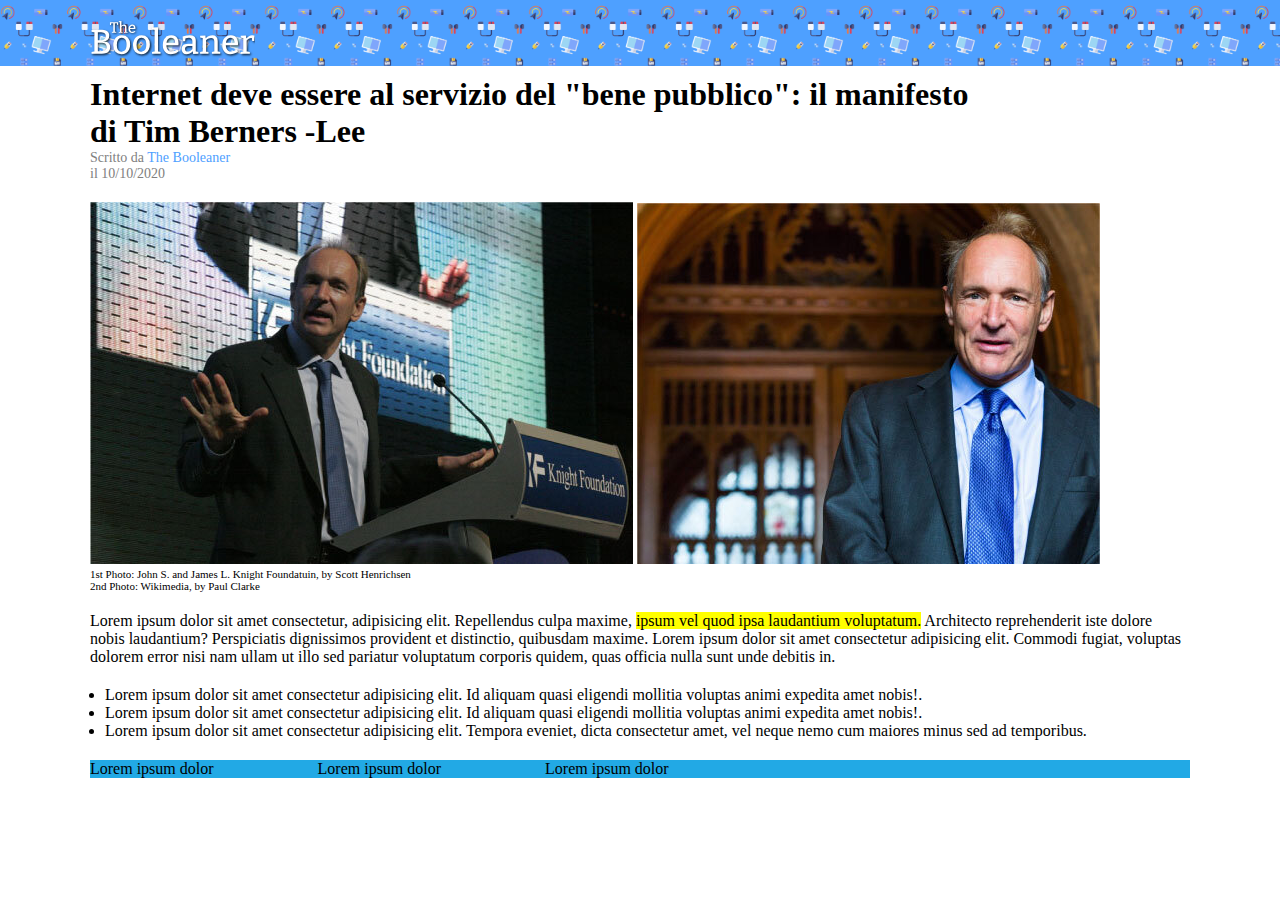
==== index.html @ 6bf88277 "booleaner-work-5.0" ====
<!DOCTYPE html>
<html lang="it">
<head>
    <meta charset="UTF-8">
    <meta http-equiv="X-UA-Compatible" content="IE=edge">
    <meta name="viewport" content="width=device-width, initial-scale=1.0">
    <link rel="stylesheet" href="./css/style.css">
    <title>Booleaner-Page</title>
</head>
<body>
    <!-- inizio pagina con intestazione logo con il suo background image -->
    <header>
        <!-- sezione dell'intestazione con logo e sfondo  -->
        <div>
            <div class="sfondo">
                <div class="contenitore">
                    <img src="./img/logo.svg" alt="Logo booleaner">
                </div>  
            </div>
        </div>  
        <div class="contenitore">
            <!-- sezione intestazione con il titolo e sottotitolo  -->
            <section>
                <div class="tittle">
                    <h1>Internet deve essere al servizio del "bene pubblico": il manifesto di Tim Berners -Lee</h1>
                    <div>Scritto da <span id="subtittle">The Booleaner</span> <br> il 10/10/2020</div>
                </div>
            </section>
        </div>
    </header>
    <!-- parte principale della pagina con foto e testo -->
    <main>
        <div class="contenitore">
            <!-- le due immagini con la loto intestazione sotto e testo del paragrafo, dentro ad il div che li centra  -->
            <div class="immagini">
                <img src="./img/tim-1.jpg" alt="Tim prima foto">
                <img src="./img/tim-2.jpg" alt="Tim seconda foto">
                <div id="text-space">1st Photo: John S. and James L. Knight Foundatuin, by Scott Henrichsen <br> 2nd Photo: Wikimedia, by Paul Clarke</div>
                <p>Lorem ipsum dolor sit amet consectetur, adipisicing elit. Repellendus culpa maxime, <span class="evidenziato">ipsum vel quod ipsa laudantium voluptatum.</span> Architecto reprehenderit iste dolore nobis laudantium? Perspiciatis dignissimos provident et distinctio, quibusdam maxime. Lorem ipsum dolor sit amet consectetur adipisicing elit. Commodi fugiat, voluptas dolorem error nisi nam ullam ut illo sed pariatur voluptatum corporis quidem, quas officia nulla sunt unde debitis in.</p>
            </div>
            <!-- inizio lista non numerata con il suo div contenitore per poi mettere il margine -->
            <div class="lista">
                <ul>
                    <li>Lorem ipsum dolor sit amet consectetur adipisicing elit. Id aliquam quasi eligendi mollitia voluptas animi expedita amet nobis!.</li>
                    <li>Lorem ipsum dolor sit amet consectetur adipisicing elit. Id aliquam quasi eligendi mollitia voluptas animi expedita amet nobis!.</li>
                    <li>Lorem ipsum dolor sit amet consectetur adipisicing elit. Tempora eveniet, dicta consectetur amet, vel neque nemo cum maiores minus sed ad temporibus.</li>
                </ul>
            </div>
        <!-- inizio tabella del main  -->
        <div class="tabella-colore">
            <div id="table-uno">Lorem ipsum dolor</div>
            <div class="table">Lorem ipsum dolor</div>
            <div class="table">Lorem ipsum dolor</div>
        </div>
    
        </div>
    </main>
</body>
</html>
---- css/style.css ----
*{
    margin:0;
    box-sizing: border-box;
}
.sfondo{
    background: #4ea0ff url('../img/pattern.png');
    background-size: contain;
}
.sfondo img{
    width:15%;
    margin-top: 20px;
}
.contenitore{
   width: 1100px;
   margin:auto;
}
h1{
    width:80%;
    margin-top: 10px;
    margin-bottom: 0px;
}
.tittle>div{
    font-size: 14px;
    color:gray;
}
#subtittle{
    color:#4ea0ff ;
}
.immagini{
    margin-top: 20px;
}
#text-space{
    font-size: 11px;
}
.immagini p{
    margin-top: 20px;
}
.evidenziato{
   background-color: yellow;
}
.lista{
    text-align: left;
    margin-top: 20px;
}
ul{
    padding-left:15px; 
    margin-bottom: 20px;
}
#table-uno{
    display:inline-block;
    margin-left: 0;
}
.table{
    margin-left: 100px;
    display:inline-block;
}
.tabella-colore{
    background-color: #22a9e5;
}
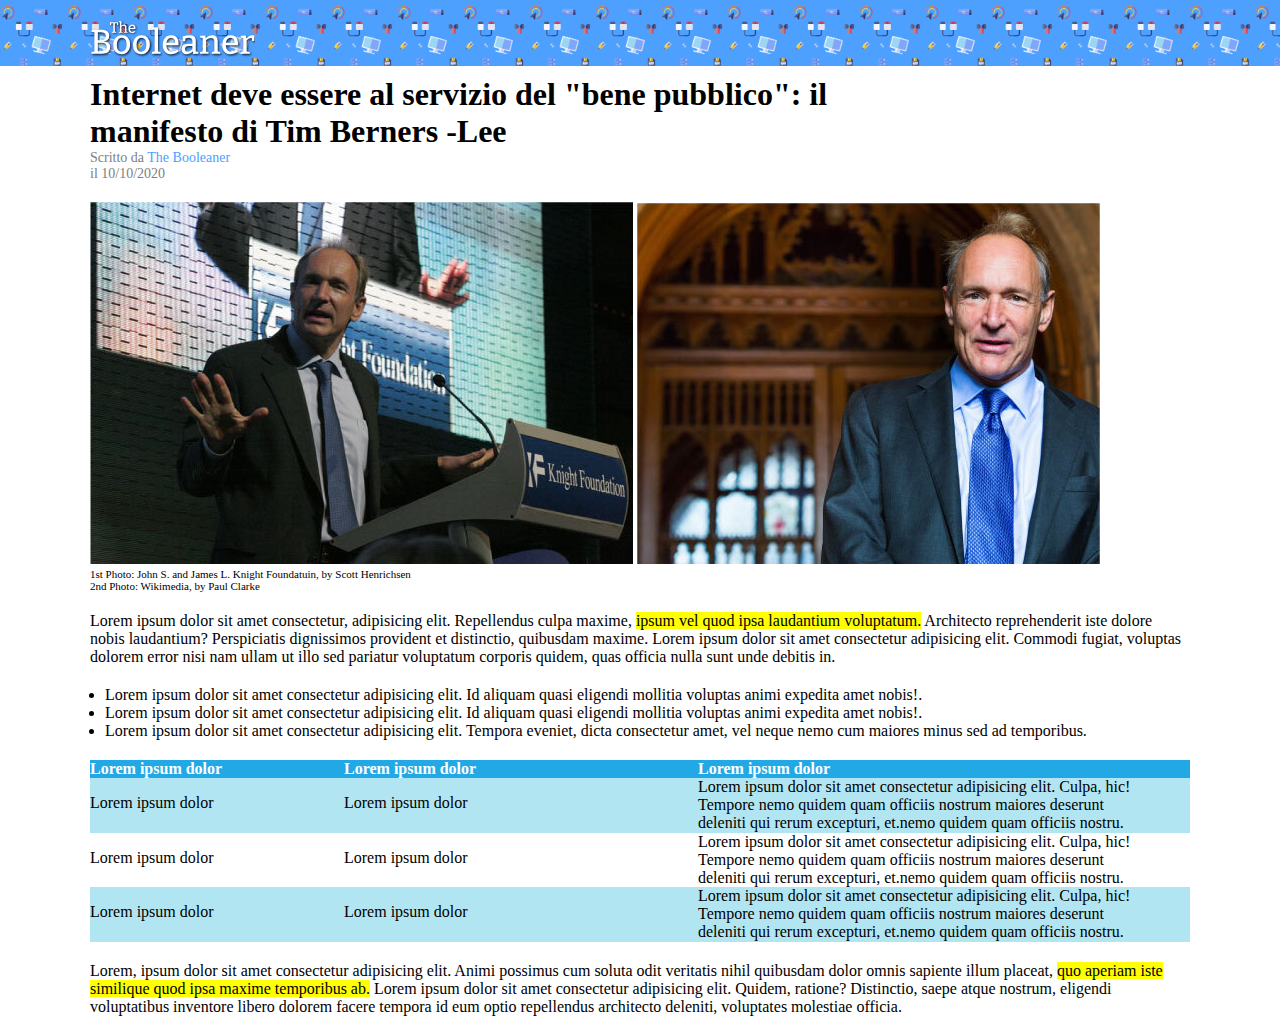
==== commit 7b3f6c2e: "booleaner-work-7.0" ====
--- a/index.html
+++ b/index.html
@@ -22,7 +22,7 @@
             <!-- sezione intestazione con il titolo e sottotitolo  -->
             <section>
                 <div class="tittle">
-                    <h1>Internet deve essere al servizio del "bene pubblico": il manifesto di Tim Berners -Lee</h1>
+                    <h1>Internet deve essere al servizio del "bene pubblico": il <br> manifesto di Tim Berners -Lee</h1>
                     <div>Scritto da <span id="subtittle">The Booleaner</span> <br> il 10/10/2020</div>
                 </div>
             </section>
@@ -46,14 +46,39 @@
                     <li>Lorem ipsum dolor sit amet consectetur adipisicing elit. Tempora eveniet, dicta consectetur amet, vel neque nemo cum maiores minus sed ad temporibus.</li>
                 </ul>
             </div>
-        <!-- inizio tabella del main  -->
-        <div class="tabella-colore">
-            <div id="table-uno">Lorem ipsum dolor</div>
-            <div class="table">Lorem ipsum dolor</div>
-            <div class="table">Lorem ipsum dolor</div>
-        </div>
-    
+            <!-- inizio tabella del main  -->
+            <!-- prima linea  -->
+            <div class="tabella-colore">
+                <div class="table-uno"><strong>Lorem ipsum dolor</strong></div>
+                <div class="table"><strong>Lorem ipsum dolor</strong></div>
+                <div class="table"><strong>Lorem ipsum dolor</strong></div>
+            </div>
+            <!-- seconda linea -->
+            <div class="tabella-colore-due">
+                <div class="table-uno uno">Lorem ipsum dolor</div>
+                <div class="table due">Lorem ipsum dolor</div>
+                <div class="table tre">Lorem ipsum dolor sit amet consectetur adipisicing elit. Culpa, hic! Tempore nemo quidem quam officiis nostrum maiores deserunt deleniti qui rerum excepturi, et.nemo quidem quam officiis nostru.</div>
+            </div>
+             <!-- terza linea -->
+             <div class="tabella-colore-bianca">
+                <div class="table-uno uno">Lorem ipsum dolor</div>
+                <div class="table due">Lorem ipsum dolor</div>
+                <div class="table tre">Lorem ipsum dolor sit amet consectetur adipisicing elit. Culpa, hic! Tempore nemo quidem quam officiis nostrum maiores deserunt deleniti qui rerum excepturi, et.nemo quidem quam officiis nostru.</div>
+            </div>
+             <!-- quarta linea -->
+             <div class="tabella-colore-due">
+                <div class="table-uno uno">Lorem ipsum dolor</div>
+                <div class="table due">Lorem ipsum dolor</div>
+                <div class="table tre">Lorem ipsum dolor sit amet consectetur adipisicing elit. Culpa, hic! Tempore nemo quidem quam officiis nostrum maiores deserunt deleniti qui rerum excepturi, et.nemo quidem quam officiis nostru.</div>
+            </div>
+                <div class="ultimo-testo">
+                <p>Lorem, ipsum dolor sit amet consectetur adipisicing elit. Animi possimus cum soluta odit veritatis nihil quibusdam dolor omnis sapiente illum placeat, <span class="evidenziato">quo aperiam iste similique quod ipsa maxime temporibus ab.</span> Lorem ipsum dolor sit amet consectetur adipisicing elit. Quidem, ratione? Distinctio, saepe atque nostrum, eligendi voluptatibus inventore libero dolorem facere tempora id eum optio repellendus architecto deleniti, voluptates molestiae officia.</p>
+            </div>
         </div>
     </main>
+    <footer>
+        
+    </footer>
+
 </body>
 </html>--- a/css/style.css
+++ b/css/style.css
@@ -15,7 +15,6 @@
    margin:auto;
 }
 h1{
-    width:80%;
     margin-top: 10px;
     margin-bottom: 0px;
 }
@@ -46,14 +45,34 @@
     padding-left:15px; 
     margin-bottom: 20px;
 }
-#table-uno{
+.table-uno{
+    width:150px;
     display:inline-block;
     margin-left: 0;
 }
 .table{
+    width:250px;
     margin-left: 100px;
     display:inline-block;
 }
 .tabella-colore{
     background-color: #22a9e5;
+    color: white;
+    
+}
+.tabella-colore-due{
+    background-color: #b2e5f2;
+    width:1100px;
+    height: 55px;
+}
+.tre{
+    width:450px;
+}
+.uno, .due{
+    position:relative;
+    bottom:20px;
+
+}
+.ultimo-testo{
+    margin-top:20px;
 }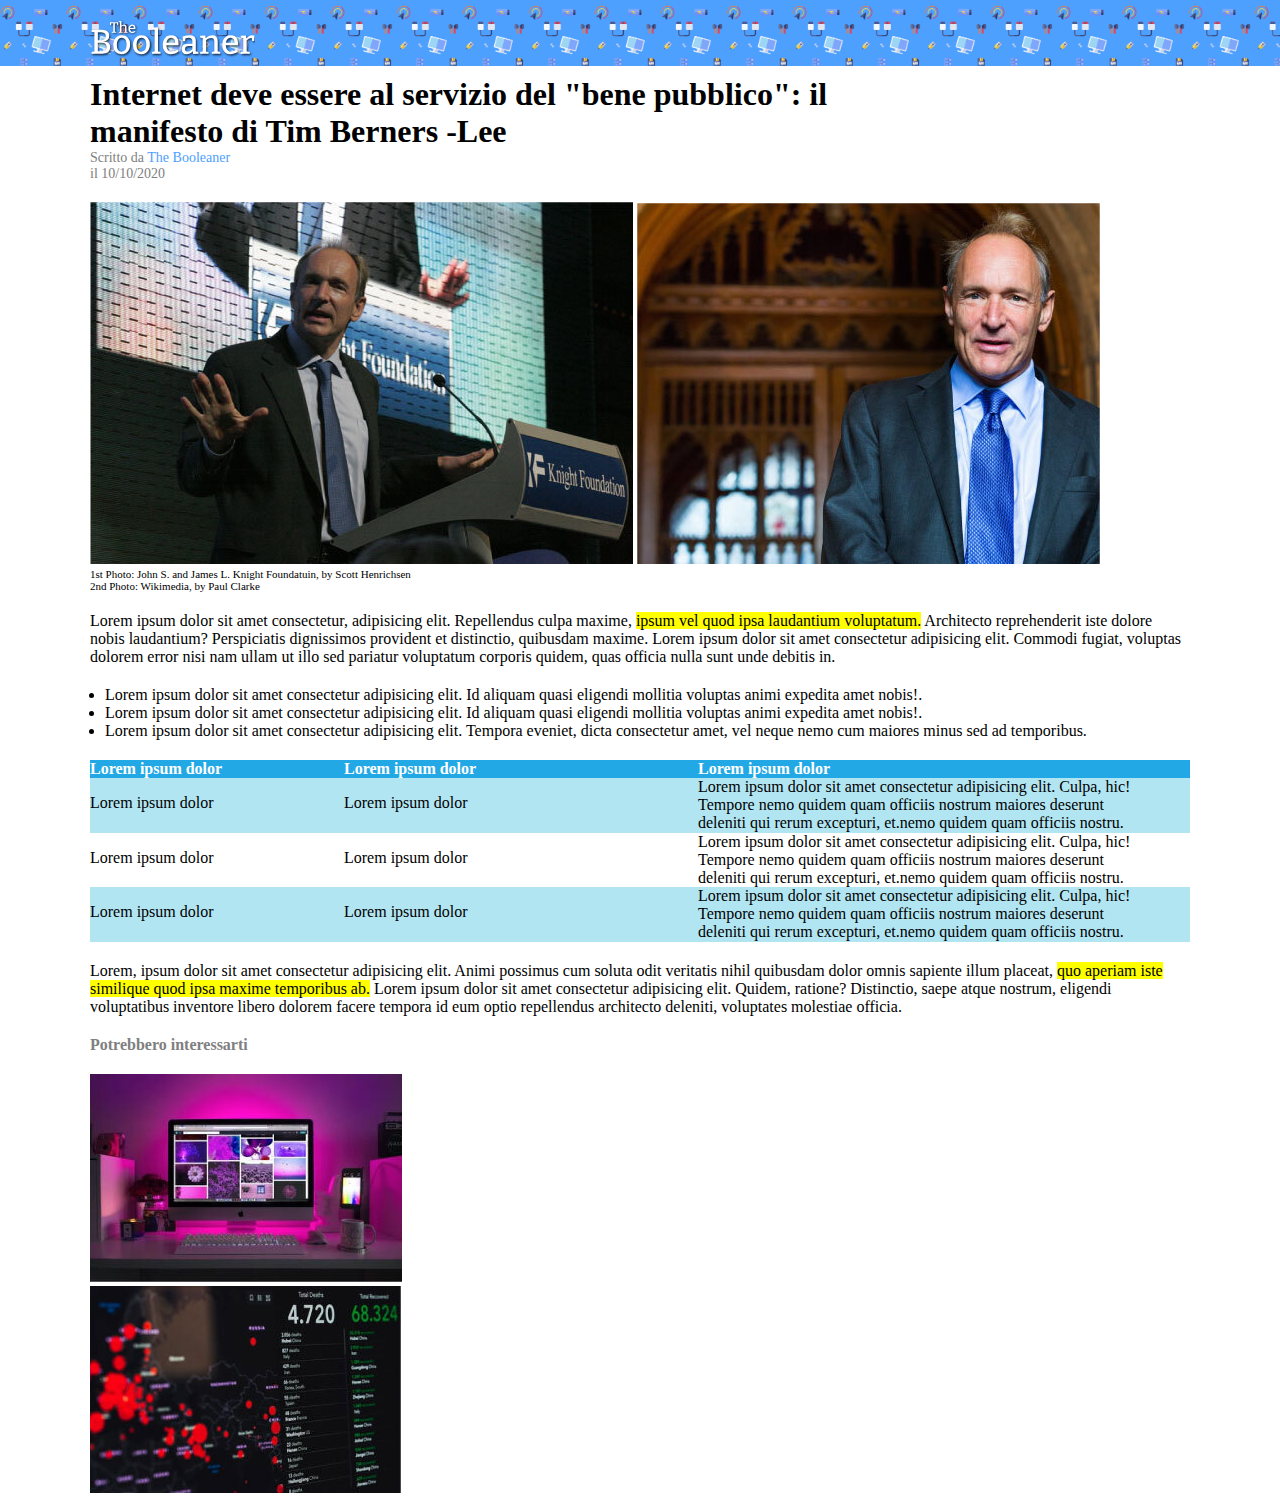
==== commit c603a414: "booleaner-work-8.0" ====
--- a/index.html
+++ b/index.html
@@ -76,8 +76,19 @@
             </div>
         </div>
     </main>
+    <!-- parte finale della pagina, piè di pagina  -->
     <footer>
-        
+        <div class="contenitore">
+        <div class="piedipagina">
+                Potrebbero interessarti
+            </div>
+            <div>
+                <img src="./img/monitor.jpg" alt="Foto monitor">
+            </div>
+            <div>
+                <img src="./img/graph.jpg" alt="Foto grafico">
+            </div>
+        </div>    
     </footer>
 
 </body>
--- a/css/style.css
+++ b/css/style.css
@@ -75,4 +75,10 @@
 }
 .ultimo-testo{
     margin-top:20px;
+}
+.piedipagina{
+    margin-top:20px;
+    margin-bottom: 20px;
+    color:gray;
+    font-weight: bolder;
 }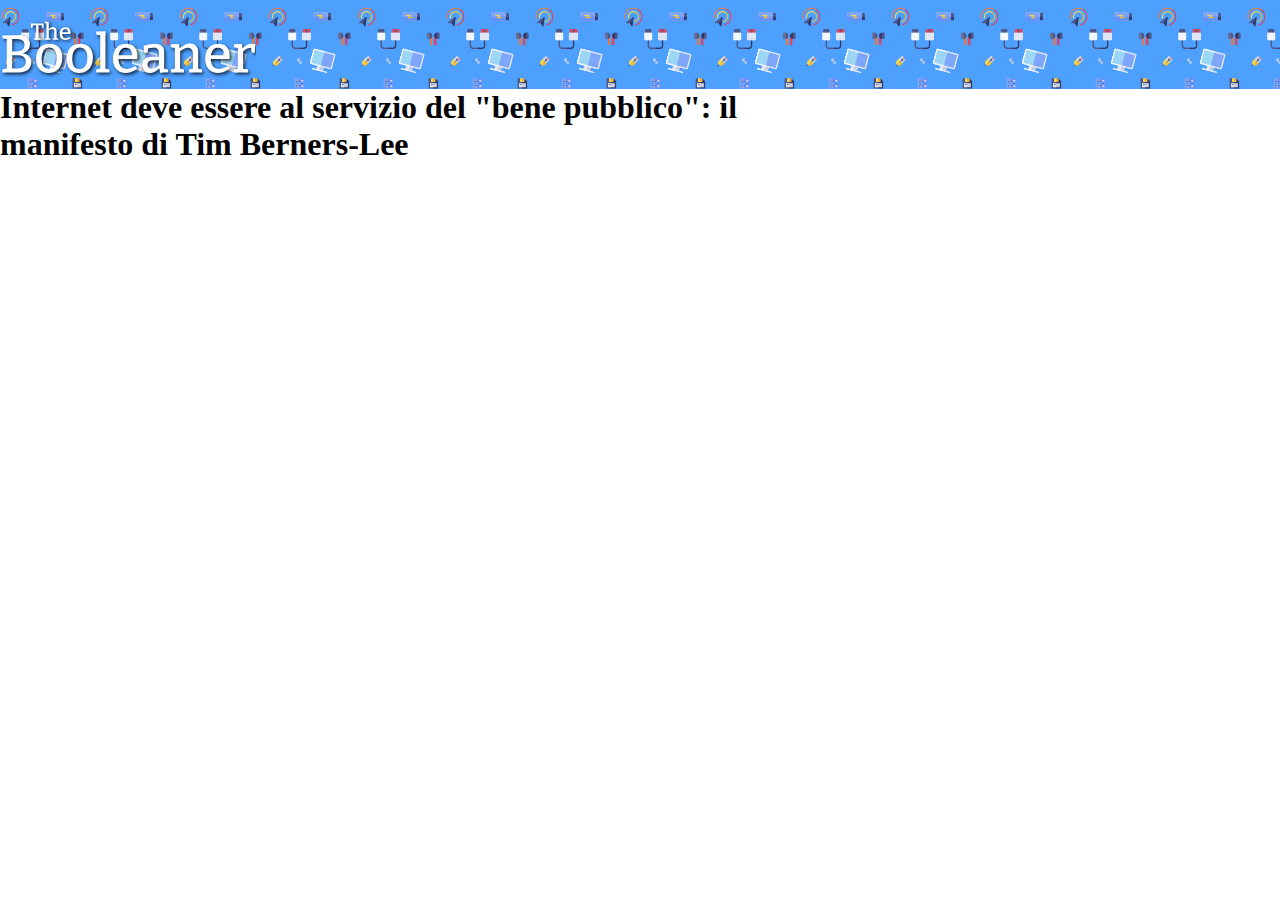
==== commit 93929caa: "refresh-1.0" ====
--- a/index.html
+++ b/index.html
@@ -4,92 +4,20 @@
     <meta charset="UTF-8">
     <meta http-equiv="X-UA-Compatible" content="IE=edge">
     <meta name="viewport" content="width=device-width, initial-scale=1.0">
+    <title>B_T</title>
     <link rel="stylesheet" href="./css/style.css">
-    <title>Booleaner-Page</title>
 </head>
 <body>
-    <!-- inizio pagina con intestazione logo con il suo background image -->
+    <!-- inizio pagina con logo e background image  -->
     <header>
-        <!-- sezione dell'intestazione con logo e sfondo  -->
-        <div>
-            <div class="sfondo">
-                <div class="contenitore">
-                    <img src="./img/logo.svg" alt="Logo booleaner">
-                </div>  
-            </div>
-        </div>  
-        <div class="contenitore">
-            <!-- sezione intestazione con il titolo e sottotitolo  -->
-            <section>
-                <div class="tittle">
-                    <h1>Internet deve essere al servizio del "bene pubblico": il <br> manifesto di Tim Berners -Lee</h1>
-                    <div>Scritto da <span id="subtittle">The Booleaner</span> <br> il 10/10/2020</div>
-                </div>
-            </section>
-        </div>
-    </header>
-    <!-- parte principale della pagina con foto e testo -->
-    <main>
-        <div class="contenitore">
-            <!-- le due immagini con la loto intestazione sotto e testo del paragrafo, dentro ad il div che li centra  -->
-            <div class="immagini">
-                <img src="./img/tim-1.jpg" alt="Tim prima foto">
-                <img src="./img/tim-2.jpg" alt="Tim seconda foto">
-                <div id="text-space">1st Photo: John S. and James L. Knight Foundatuin, by Scott Henrichsen <br> 2nd Photo: Wikimedia, by Paul Clarke</div>
-                <p>Lorem ipsum dolor sit amet consectetur, adipisicing elit. Repellendus culpa maxime, <span class="evidenziato">ipsum vel quod ipsa laudantium voluptatum.</span> Architecto reprehenderit iste dolore nobis laudantium? Perspiciatis dignissimos provident et distinctio, quibusdam maxime. Lorem ipsum dolor sit amet consectetur adipisicing elit. Commodi fugiat, voluptas dolorem error nisi nam ullam ut illo sed pariatur voluptatum corporis quidem, quas officia nulla sunt unde debitis in.</p>
-            </div>
-            <!-- inizio lista non numerata con il suo div contenitore per poi mettere il margine -->
-            <div class="lista">
-                <ul>
-                    <li>Lorem ipsum dolor sit amet consectetur adipisicing elit. Id aliquam quasi eligendi mollitia voluptas animi expedita amet nobis!.</li>
-                    <li>Lorem ipsum dolor sit amet consectetur adipisicing elit. Id aliquam quasi eligendi mollitia voluptas animi expedita amet nobis!.</li>
-                    <li>Lorem ipsum dolor sit amet consectetur adipisicing elit. Tempora eveniet, dicta consectetur amet, vel neque nemo cum maiores minus sed ad temporibus.</li>
-                </ul>
-            </div>
-            <!-- inizio tabella del main  -->
-            <!-- prima linea  -->
-            <div class="tabella-colore">
-                <div class="table-uno"><strong>Lorem ipsum dolor</strong></div>
-                <div class="table"><strong>Lorem ipsum dolor</strong></div>
-                <div class="table"><strong>Lorem ipsum dolor</strong></div>
-            </div>
-            <!-- seconda linea -->
-            <div class="tabella-colore-due">
-                <div class="table-uno uno">Lorem ipsum dolor</div>
-                <div class="table due">Lorem ipsum dolor</div>
-                <div class="table tre">Lorem ipsum dolor sit amet consectetur adipisicing elit. Culpa, hic! Tempore nemo quidem quam officiis nostrum maiores deserunt deleniti qui rerum excepturi, et.nemo quidem quam officiis nostru.</div>
-            </div>
-             <!-- terza linea -->
-             <div class="tabella-colore-bianca">
-                <div class="table-uno uno">Lorem ipsum dolor</div>
-                <div class="table due">Lorem ipsum dolor</div>
-                <div class="table tre">Lorem ipsum dolor sit amet consectetur adipisicing elit. Culpa, hic! Tempore nemo quidem quam officiis nostrum maiores deserunt deleniti qui rerum excepturi, et.nemo quidem quam officiis nostru.</div>
-            </div>
-             <!-- quarta linea -->
-             <div class="tabella-colore-due">
-                <div class="table-uno uno">Lorem ipsum dolor</div>
-                <div class="table due">Lorem ipsum dolor</div>
-                <div class="table tre">Lorem ipsum dolor sit amet consectetur adipisicing elit. Culpa, hic! Tempore nemo quidem quam officiis nostrum maiores deserunt deleniti qui rerum excepturi, et.nemo quidem quam officiis nostru.</div>
-            </div>
-                <div class="ultimo-testo">
-                <p>Lorem, ipsum dolor sit amet consectetur adipisicing elit. Animi possimus cum soluta odit veritatis nihil quibusdam dolor omnis sapiente illum placeat, <span class="evidenziato">quo aperiam iste similique quod ipsa maxime temporibus ab.</span> Lorem ipsum dolor sit amet consectetur adipisicing elit. Quidem, ratione? Distinctio, saepe atque nostrum, eligendi voluptatibus inventore libero dolorem facere tempora id eum optio repellendus architecto deleniti, voluptates molestiae officia.</p>
-            </div>
-        </div>
-    </main>
-    <!-- parte finale della pagina, piè di pagina  -->
-    <footer>
-        <div class="contenitore">
-        <div class="piedipagina">
-                Potrebbero interessarti
-            </div>
-            <div>
-                <img src="./img/monitor.jpg" alt="Foto monitor">
-            </div>
-            <div>
-                <img src="./img/graph.jpg" alt="Foto grafico">
-            </div>
-        </div>    
-    </footer>
-
+       <div class="logo">
+            <img src="./img/logo.svg" alt="Logo Booleaner">
+       </div>
+       
+       <div class="tittle">
+            <h1>Internet deve essere al servizio del "bene pubblico": il <br> manifesto di Tim Berners-Lee</h1>
+       </div>
+   </header>
+    
 </body>
 </html>--- a/css/style.css
+++ b/css/style.css
@@ -2,83 +2,12 @@
     margin:0;
     box-sizing: border-box;
 }
-.sfondo{
-    background: #4ea0ff url('../img/pattern.png');
-    background-size: contain;
-}
-.sfondo img{
-    width:15%;
-    margin-top: 20px;
-}
-.contenitore{
-   width: 1100px;
-   margin:auto;
-}
-h1{
-    margin-top: 10px;
-    margin-bottom: 0px;
-}
-.tittle>div{
-    font-size: 14px;
-    color:gray;
-}
-#subtittle{
-    color:#4ea0ff ;
-}
-.immagini{
-    margin-top: 20px;
-}
-#text-space{
-    font-size: 11px;
-}
-.immagini p{
-    margin-top: 20px;
-}
-.evidenziato{
-   background-color: yellow;
-}
-.lista{
-    text-align: left;
-    margin-top: 20px;
-}
-ul{
-    padding-left:15px; 
-    margin-bottom: 20px;
-}
-.table-uno{
-    width:150px;
-    display:inline-block;
-    margin-left: 0;
-}
-.table{
-    width:250px;
-    margin-left: 100px;
-    display:inline-block;
-}
-.tabella-colore{
-    background-color: #22a9e5;
-    color: white;
-    
-}
-.tabella-colore-due{
-    background-color: #b2e5f2;
-    width:1100px;
-    height: 55px;
-}
-.tre{
-    width:450px;
-}
-.uno, .due{
-    position:relative;
-    bottom:20px;
-
-}
-.ultimo-testo{
+.logo>img{
+    width:20%;
     margin-top:20px;
 }
-.piedipagina{
-    margin-top:20px;
-    margin-bottom: 20px;
-    color:gray;
-    font-weight: bolder;
+.logo{
+    background-image:url('../img/pattern.png');
+    background-size:contain;
+    background-color: #4ea0ff;
 }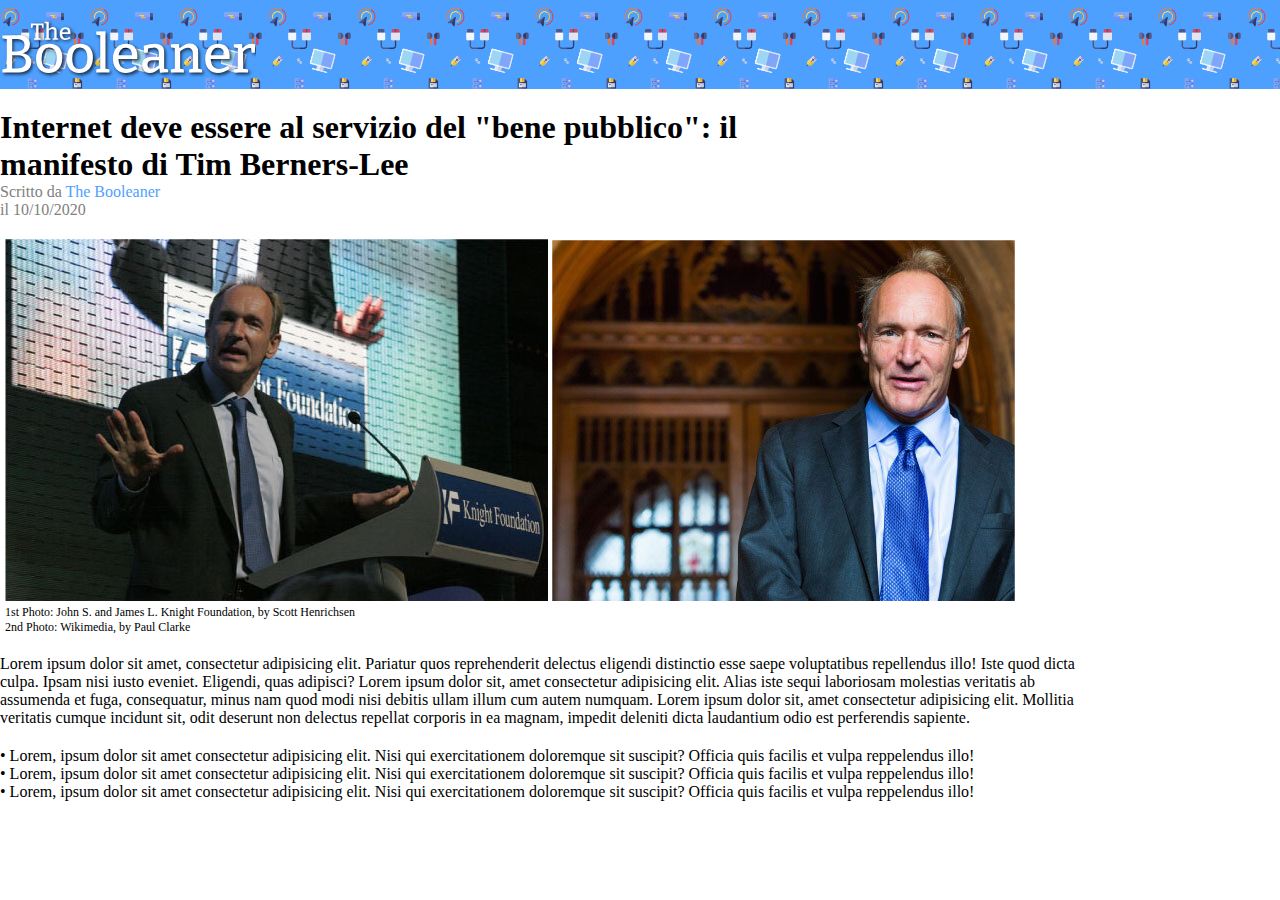
==== commit deca8682: "refresh-2.0" ====
--- a/index.html
+++ b/index.html
@@ -17,7 +17,44 @@
        <div class="tittle">
             <h1>Internet deve essere al servizio del "bene pubblico": il <br> manifesto di Tim Berners-Lee</h1>
        </div>
-   </header>
+       <div class="subtittle">
+            Scritto da <span id="details">The Booleaner</span> <br> il 10/10/2020
+       </div>
+    </header>
+    <!-- inizio parte principale pagina con le immagini  -->
+    <main>
+        <!-- prima sezione con foto e descrizione  -->
+        <section>
+            <div class="photo">
+                <img src="./img/tim-1.jpg" alt="">
+                <img src="./img/tim-2.jpg" alt="">
+                <div id="descrizione">
+                    1st Photo: John S. and James L. Knight Foundation, by Scott Henrichsen <br> 2nd Photo: Wikimedia, by Paul Clarke
+                </div>
+            </div>
+       </section>
+       <!-- testo principale  -->
+       <section>
+           <p class="text-part">
+               Lorem ipsum dolor sit amet, consectetur adipisicing elit. Pariatur quos reprehenderit delectus eligendi distinctio esse saepe voluptatibus repellendus illo! Iste quod dicta culpa. Ipsam nisi iusto eveniet. Eligendi, quas adipisci? Lorem ipsum dolor sit, amet consectetur adipisicing elit. Alias iste sequi laboriosam molestias veritatis ab assumenda et fuga, consequatur, minus nam quod modi nisi debitis ullam illum cum autem numquam. Lorem ipsum dolor sit, amet consectetur adipisicing elit. Mollitia veritatis cumque incidunt sit, odit deserunt non delectus repellat corporis in ea magnam, impedit deleniti dicta laudantium odio est perferendis sapiente.
+           </p>
+       </section>
+       <!-- lista non numerata -->
+       <section>
+            <div class="lista uno">
+                &#8226; Lorem, ipsum dolor sit amet consectetur adipisicing elit. Nisi qui exercitationem doloremque sit suscipit? Officia quis facilis et vulpa reppelendus illo!
+            </div>
+            <div class="lista">
+                &#8226; Lorem, ipsum dolor sit amet consectetur adipisicing elit. Nisi qui exercitationem doloremque sit suscipit? Officia quis facilis et vulpa reppelendus illo!
+            </div>
+            <div class="lista">
+                &#8226; Lorem, ipsum dolor sit amet consectetur adipisicing elit. Nisi qui exercitationem doloremque sit suscipit? Officia quis facilis et vulpa reppelendus illo!
+            </div>
+       </section>
+       
+        
+        
+    </main>
     
 </body>
 </html>--- a/css/style.css
+++ b/css/style.css
@@ -10,4 +10,34 @@
     background-image:url('../img/pattern.png');
     background-size:contain;
     background-color: #4ea0ff;
+}
+.margine-sinistro{
+    margin-left:100px;
+    background-color: red;
+}
+.tittle{
+    margin-top:20px
+}
+.subtittle{
+    color:gray;
+}
+#details{
+    color:#4ea0ff;
+}
+.photo{
+    margin-left:5px;
+    margin-top: 20px;
+}
+#descrizione{
+    font-size:12px;
+}
+.text-part{
+    width: 1100px;
+    margin-top:20px;
+}
+.lista{
+    width:1100px;
+}
+.uno{
+    margin-top:20px;
 }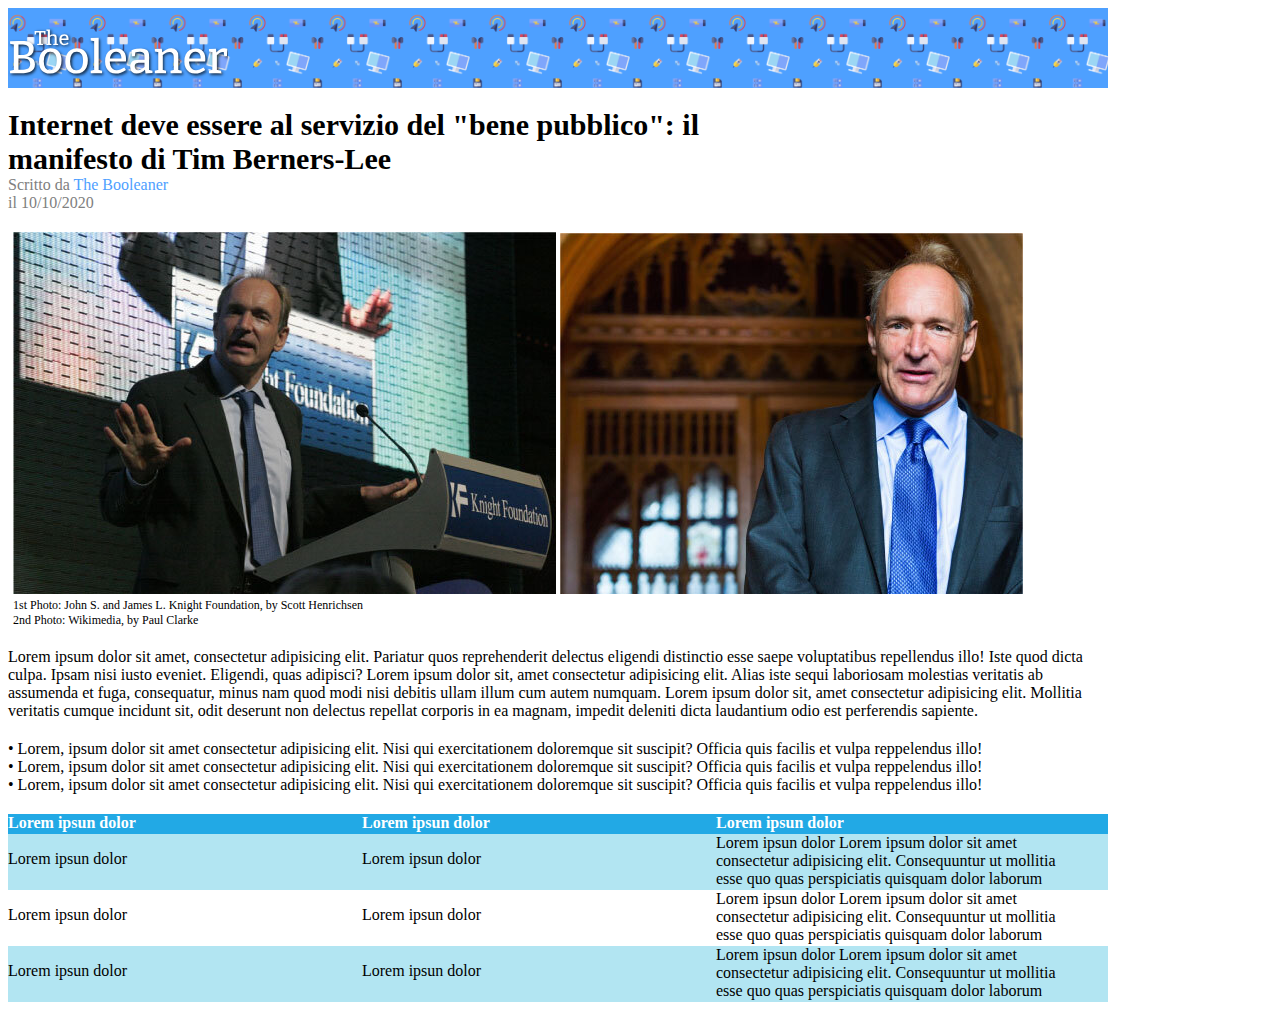
==== commit 27a72816: "refresh-3.0" ====
--- a/index.html
+++ b/index.html
@@ -15,7 +15,7 @@
        </div>
        
        <div class="tittle">
-            <h1>Internet deve essere al servizio del "bene pubblico": il <br> manifesto di Tim Berners-Lee</h1>
+            Internet deve essere al servizio del "bene pubblico": il <br> manifesto di Tim Berners-Lee
        </div>
        <div class="subtittle">
             Scritto da <span id="details">The Booleaner</span> <br> il 10/10/2020
@@ -51,10 +51,72 @@
                 &#8226; Lorem, ipsum dolor sit amet consectetur adipisicing elit. Nisi qui exercitationem doloremque sit suscipit? Officia quis facilis et vulpa reppelendus illo!
             </div>
        </section>
-       
+       <!-- sezione della tabella  -->
+       <!-- prima riga  -->
+       <div class="colore-riga">
+            <!-- 1 -->
+            <div class="thead">
+                Lorem ipsun dolor
+            </div>
+            <!-- 2 -->
+            <div class="thead">
+                Lorem ipsun dolor
+            </div>
+            <!-- 3 -->
+            <div class="thead">
+                Lorem ipsun dolor
+            </div>
+        </div>
+        <!-- seconda riga  -->
+        <div class="colore-riga-seconda">
+            <!-- 1 -->
+            <div class="thead due centro">
+                Lorem ipsun dolor
+            </div>
+            <!-- 2 -->
+            <div class="thead due centro">
+                Lorem ipsun dolor
+            </div>
+            <!-- 3 -->
+            <div class="thead due">
+                Lorem ipsun dolor Lorem ipsum dolor sit amet consectetur adipisicing elit. Consequuntur ut mollitia esse quo quas perspiciatis quisquam dolor laborum 
+            </div>
+        </div>
+        <!-- terza riga  -->
+        <div class="colore-riga-terza">
+            <!-- 1 -->
+            <div class="thead due centro">
+                Lorem ipsun dolor
+            </div>
+            <!-- 2 -->
+            <div class="thead due centro">
+                Lorem ipsun dolor
+            </div>
+            <!-- 3 -->
+            <div class="thead due">
+                Lorem ipsun dolor Lorem ipsum dolor sit amet consectetur adipisicing elit. Consequuntur ut mollitia esse quo quas perspiciatis quisquam dolor laborum 
+            </div>
+        </div>
+        <!-- quarta riga  -->
+        <div class="colore-riga-seconda">
+            <!-- 1 -->
+            <div class="thead due centro">
+                Lorem ipsun dolor
+            </div>
+            <!-- 2 -->
+            <div class="thead due centro">
+                Lorem ipsun dolor
+            </div>
+            <!-- 3 -->
+            <div class="thead due">
+                Lorem ipsun dolor Lorem ipsum dolor sit amet consectetur adipisicing elit. Consequuntur ut mollitia esse quo quas perspiciatis quisquam dolor laborum 
+            </div>
+        </div>
+    </main>
+    <!-- fine pagina con un testo e informazioni di interesse -->
+    <footer>
         
-        
-    </main>
+    </footer>
     
 </body>
 </html>--- a/css/style.css
+++ b/css/style.css
@@ -1,12 +1,14 @@
-*{
+/* *{
     margin:0;
     box-sizing: border-box;
-}
+} */
+
 .logo>img{
     width:20%;
     margin-top:20px;
 }
 .logo{
+    width:1100px;
     background-image:url('../img/pattern.png');
     background-size:contain;
     background-color: #4ea0ff;
@@ -16,6 +18,8 @@
     background-color: red;
 }
 .tittle{
+    font-size:30px;
+    font-weight: bold;
     margin-top:20px
 }
 .subtittle{
@@ -40,4 +44,33 @@
 }
 .uno{
     margin-top:20px;
+}
+.colore-riga{
+    width:1100px;
+    background-color: #22a9e5;
+    margin-top:20px;
+}
+.thead{
+    display: inline-block;
+    width:350px;
+    height:20px;
+    font-weight: bold;
+    color:white;
+}
+.colore-riga-seconda{
+    width:1100px;
+    background-color: #b2e5f2;
+}
+.due{
+    font-weight: normal;
+    color:black;
+   
+}
+.centro{
+    position:relative;
+    bottom:20px;
+}
+.colore-riga-terza{
+    width:1100px;
+    background-color:white;
 }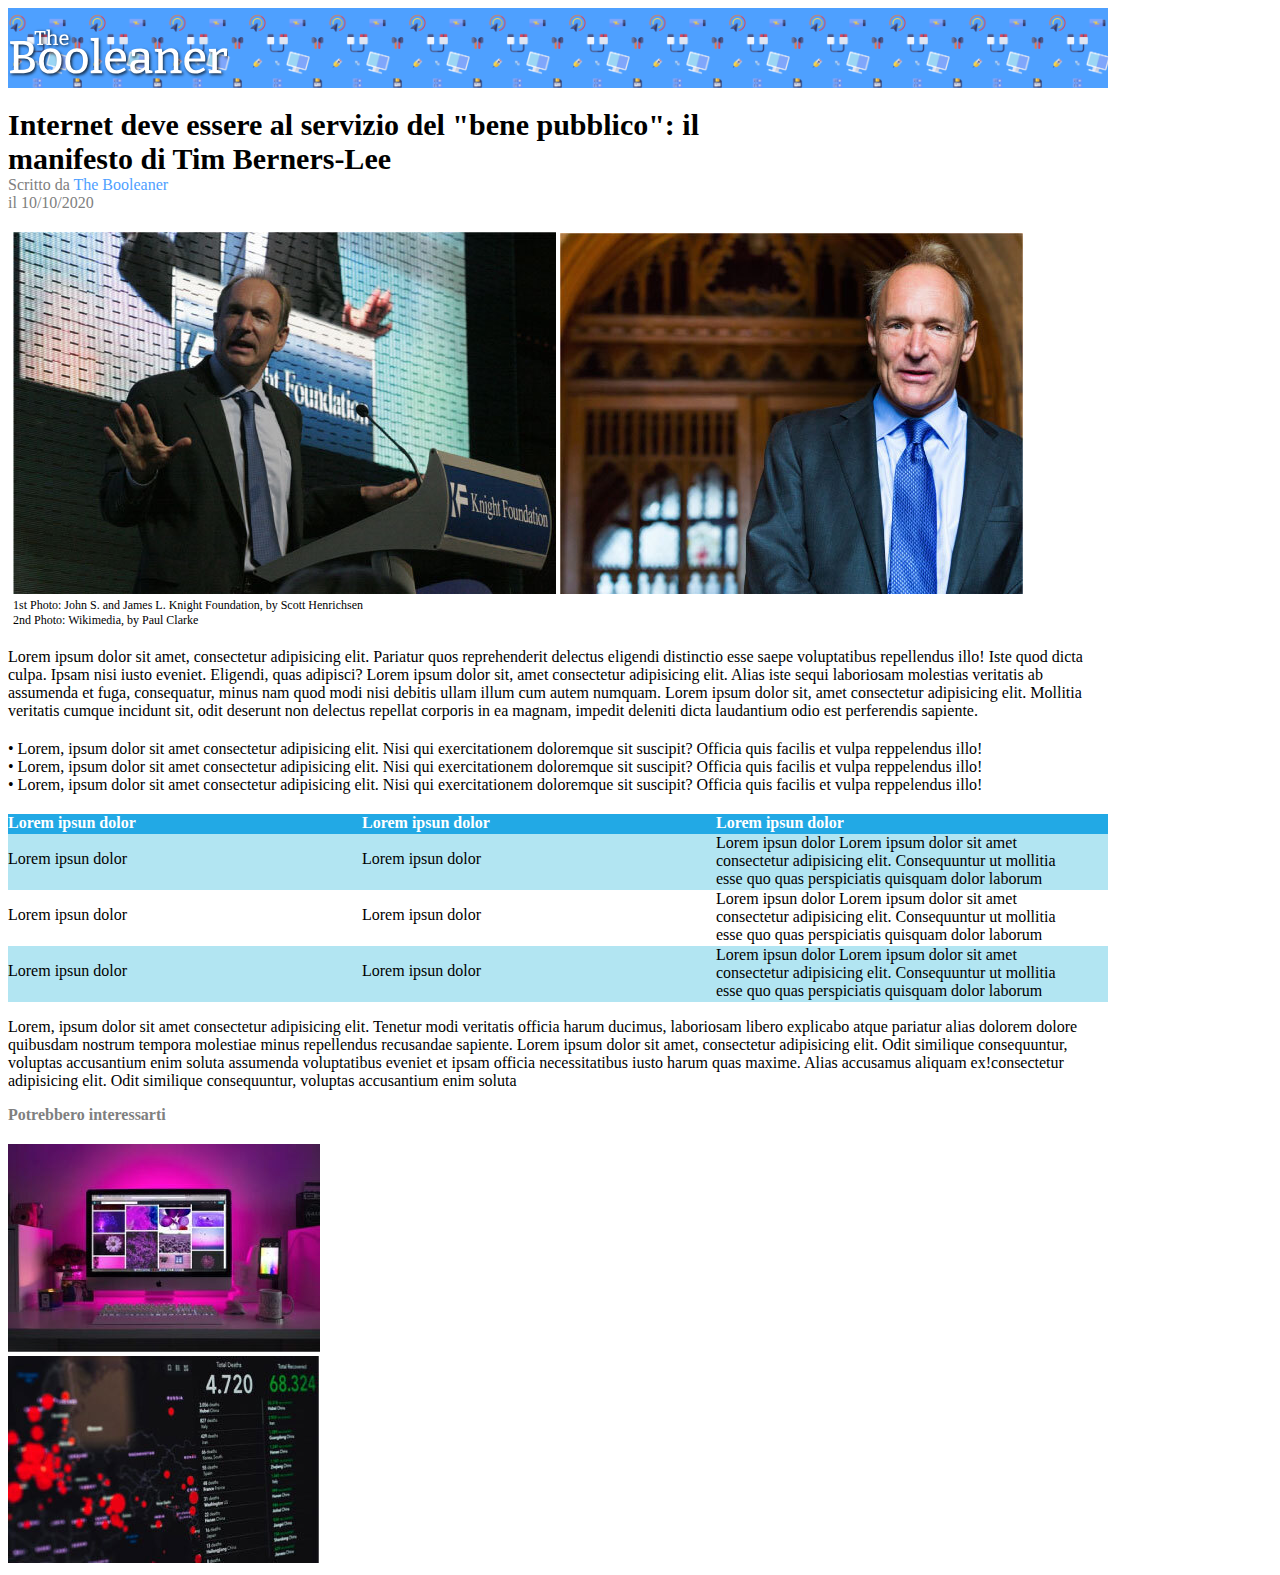
==== commit 6e625702: "refresh-4.0" ====
--- a/index.html
+++ b/index.html
@@ -115,7 +115,20 @@
     </main>
     <!-- fine pagina con un testo e informazioni di interesse -->
     <footer>
+        <div class="final-text">
+            <p>Lorem, ipsum dolor sit amet consectetur adipisicing elit. Tenetur modi veritatis officia harum ducimus, laboriosam libero explicabo atque pariatur alias dolorem dolore quibusdam nostrum tempora molestiae minus repellendus recusandae sapiente. Lorem ipsum dolor sit amet, consectetur adipisicing elit. Odit similique consequuntur, voluptas accusantium enim soluta assumenda voluptatibus eveniet et ipsam officia necessitatibus iusto harum quas maxime. Alias accusamus aliquam ex!consectetur adipisicing elit. Odit similique consequuntur, voluptas accusantium enim soluta </p>
+        </div>
+        <div class="nota-finale">
+            Potrebbero interessarti
+        </div>
+        <div>
+            <img src="./img/monitor.jpg" alt="Monitor computer">
+        </div>
+        <div>
+            <img src="./img/graph.jpg" alt="Grafico">
+        </div>
         
+    
     </footer>
     
 </body>
--- a/css/style.css
+++ b/css/style.css
@@ -73,4 +73,12 @@
 .colore-riga-terza{
     width:1100px;
     background-color:white;
+}
+.final-text{
+    width:1100px;
+}
+.nota-finale{
+    color:gray;
+    font-weight: bold;
+    margin-bottom:20px;
 }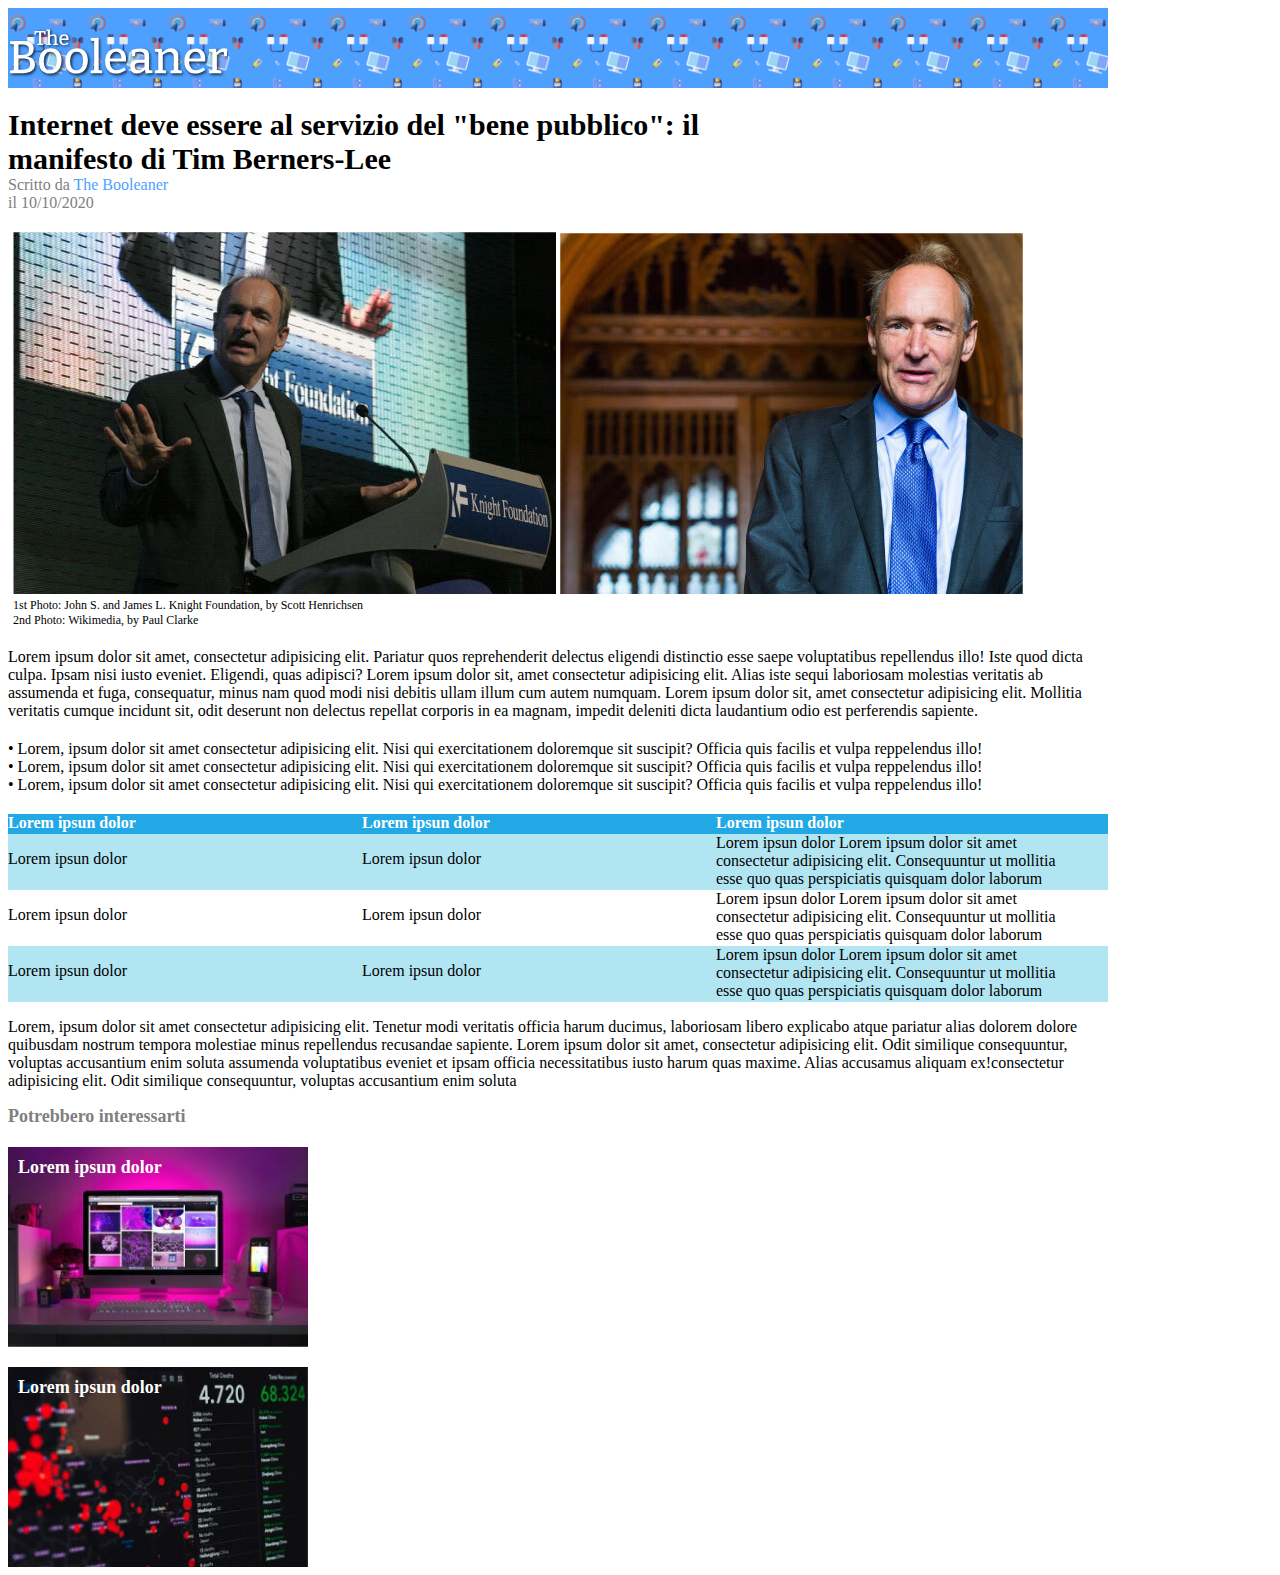
==== commit 00c2d16c: "refresh-5.0" ====
--- a/index.html
+++ b/index.html
@@ -121,11 +121,11 @@
         <div class="nota-finale">
             Potrebbero interessarti
         </div>
-        <div>
-            <img src="./img/monitor.jpg" alt="Monitor computer">
+        <div class="box image1">
+            Lorem ipsun dolor
         </div>
-        <div>
-            <img src="./img/graph.jpg" alt="Grafico">
+        <div class="box image2">
+            Lorem ipsun dolor
         </div>
         
     
--- a/css/style.css
+++ b/css/style.css
@@ -1,7 +1,6 @@
-/* *{
-    margin:0;
+*{
     box-sizing: border-box;
-} */
+}
 
 .logo>img{
     width:20%;
@@ -80,5 +79,21 @@
 .nota-finale{
     color:gray;
     font-weight: bold;
-    margin-bottom:20px;
+    font-size:18px;
+}
+.box{
+    width:300px;
+    height:200px;
+    background-size:cover;
+    color:white;
+    margin-top:20px;
+    font-weight: bold;
+    font-size: 18px;
+    padding:10px;
+}
+.image1{
+    background-image:url("../img/monitor.jpg");
+}
+.image2{
+    background-image:url("../img/graph.jpg");
 }